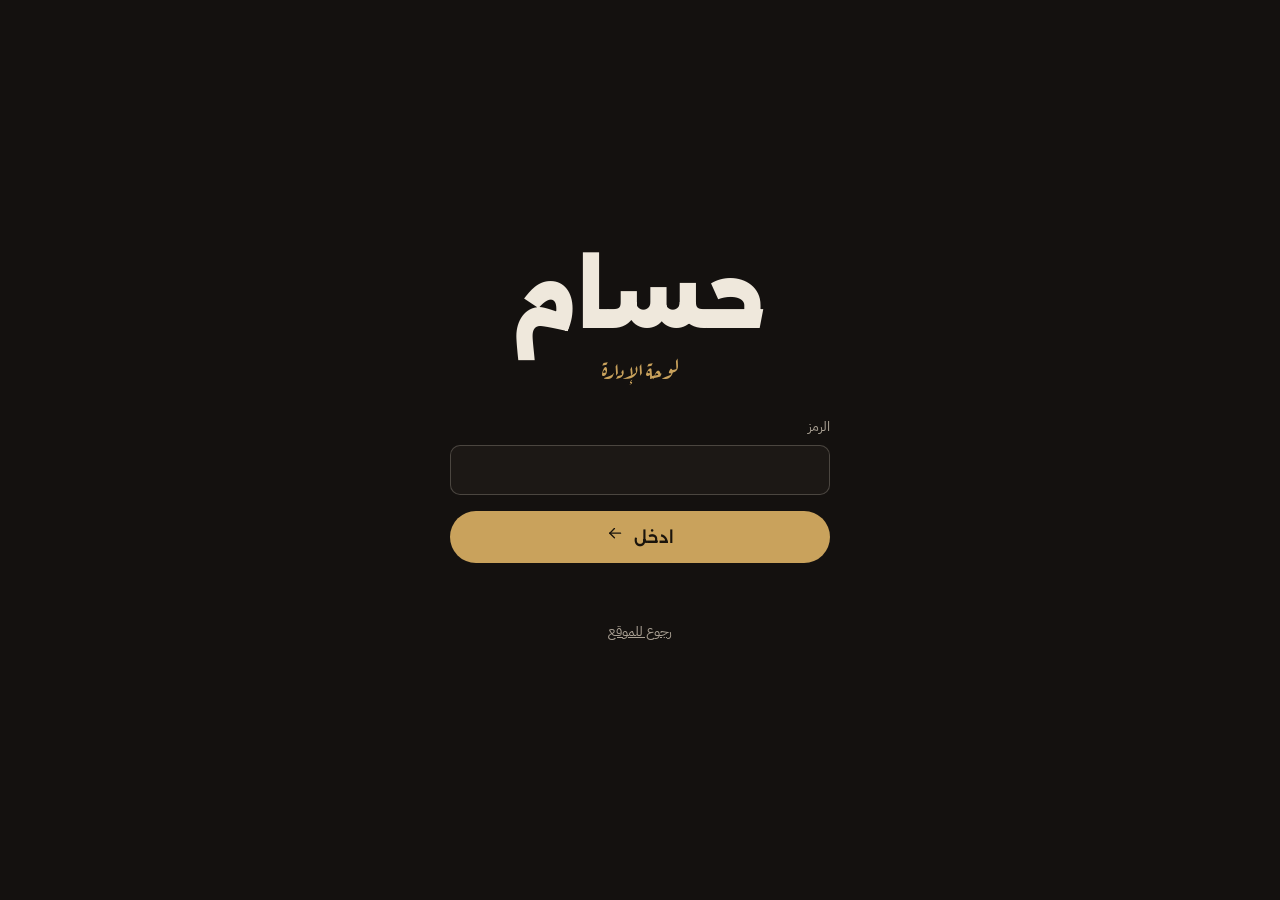
==== admin.html @ b0f2846f "صالون حسام: موقع حجز مع عمود حلاق ثلاثي الأبعاد - افتتاحية Three.js: الكاميرا بتبلش على الخطوط وبترج" ====
<!doctype html>
<html lang="ar" dir="rtl">
<head>
  <meta charset="utf-8">
  <meta name="viewport" content="width=device-width, initial-scale=1, viewport-fit=cover">
  <title>إدارة صالون حسام</title>
  <meta name="robots" content="noindex">
  <meta name="theme-color" content="#14110f">
  <link rel="icon" href="favicon.svg" type="image/svg+xml">
  <link rel="preconnect" href="https://fonts.googleapis.com">
  <link rel="preconnect" href="https://fonts.gstatic.com" crossorigin>
  <link href="https://fonts.googleapis.com/css2?family=Alexandria:wght@400;600;800;900&family=Aref+Ruqaa:wght@700&family=IBM+Plex+Sans+Arabic:wght@400;500;600&display=swap" rel="stylesheet">
  <link rel="stylesheet" href="css/site.css">
  <link rel="stylesheet" href="css/admin.css">
</head>
<body class="admin">

  <!-- تسجيل الدخول -->
  <section class="login" id="login">
    <form class="login-card" id="loginForm">
      <p class="login-mark">حسام</p>
      <p class="login-sub">لوحة الإدارة</p>
      <label class="field"><span>الرمز</span><input id="pin" type="password" inputmode="numeric" autocomplete="current-password" dir="ltr" required></label>
      <button class="btn btn-brass btn-block" type="submit"><span>ادخل</span><i data-icon="arrow-left"></i></button>
      <p class="form-msg" id="loginMsg" role="alert"></p>
      <a class="login-back" href="./">رجوع للموقع</a>
    </form>
  </section>

  <!-- اللوحة -->
  <div class="app" id="app" hidden>
    <header class="a-top">
      <a class="brand" href="./" title="فتح الموقع">حسام<small>ADMIN</small></a>
      <nav class="tabs" role="tablist">
        <button role="tab" data-tab="bookings" aria-selected="true"><i data-icon="calendar-event"></i><span>الحجوزات</span></button>
        <button role="tab" data-tab="services"><i data-icon="cash"></i><span>الأسعار</span></button>
        <button role="tab" data-tab="hours"><i data-icon="clock"></i><span>الدوام</span></button>
        <button role="tab" data-tab="photos"><i data-icon="photo"></i><span>الصور</span></button>
        <button role="tab" data-tab="settings"><i data-icon="settings"></i><span>الإعدادات</span></button>
      </nav>
      <button class="icon-btn" id="logout" title="خروج" aria-label="خروج"><i data-icon="logout"></i></button>
    </header>

    <main class="a-main">
      <p class="demo-note" id="demoNote" hidden>وضع تجريبي: كل شي محفوظ على هاد الجهاز بس. اربط Supabase (شوف README) حتى تشوف حجوزات الزباين من كل الأجهزة.</p>

      <!-- الحجوزات -->
      <section class="panel" data-panel="bookings">
        <div class="stats" id="stats"></div>
        <div class="day-bar">
          <button class="icon-btn" id="prevDay" aria-label="اليوم السابق"><i data-icon="chevron-right"></i></button>
          <div class="day-bar-mid">
            <h2 id="dayTitle"></h2>
            <input type="date" id="dayPick" aria-label="اختار يوم">
          </div>
          <button class="icon-btn" id="nextDay" aria-label="اليوم التالي"><i data-icon="chevron-left"></i></button>
          <button class="btn btn-ghost btn-sm" id="todayBtn">اليوم</button>
          <button class="btn btn-brass btn-sm" id="addBookingBtn"><i data-icon="plus"></i><span>حجز / تسكير وقت</span></button>
        </div>
        <ol class="agenda" id="agenda"></ol>
      </section>

      <!-- الأسعار -->
      <section class="panel" data-panel="services" hidden>
        <div class="panel-head">
          <h2>الخدمات والأسعار</h2>
          <button class="btn btn-brass btn-sm" id="addService"><i data-icon="plus"></i><span>خدمة جديدة</span></button>
        </div>
        <p class="hint">السعر بالشيكل (₪). المدّة بتحدد كم وقت بتحجز الخدمة من الجدول.</p>
        <div class="svc-list" id="svcList"></div>
      </section>

      <!-- الدوام -->
      <section class="panel" data-panel="hours" hidden>
        <div class="panel-head"><h2>ساعات الدوام</h2><button class="btn btn-brass btn-sm" id="saveHours"><i data-icon="check"></i><span>احفظ</span></button></div>
        <div class="hours-edit" id="hoursEdit"></div>
        <div class="grid-3">
          <label class="field"><span>كل كم دقيقة في دور؟</span>
            <select id="slotStep"><option value="15">15 دقيقة</option><option value="20">20 دقيقة</option><option value="30">30 دقيقة</option><option value="45">45 دقيقة</option><option value="60">ساعة</option></select></label>
          <label class="field"><span>الحجز مفتوح لكم يوم لقدّام؟</span><input id="horizon" type="number" min="1" max="60"></label>
          <label class="field"><span>أقل وقت قبل الدور (دقائق)</span><input id="notice" type="number" min="0" max="1440" step="5"></label>
        </div>
        <h3 class="sub-h">أيام عطلة (تواريخ محددة)</h3>
        <div class="daysoff-add">
          <input type="date" id="offDate" aria-label="تاريخ العطلة">
          <button class="btn btn-ghost btn-sm" id="addOff"><i data-icon="ban"></i><span>سكّر هاد اليوم</span></button>
        </div>
        <ul class="daysoff" id="daysOff"></ul>
        <p class="form-msg" id="hoursMsg" role="status"></p>
      </section>

      <!-- الصور -->
      <section class="panel" data-panel="photos" hidden>
        <div class="panel-head">
          <h2>صور من الشغل</h2>
          <label class="btn btn-brass btn-sm" for="photoInput"><i data-icon="upload"></i><span>رفع صور</span></label>
          <input type="file" id="photoInput" accept="image/*" multiple hidden>
        </div>
        <p class="hint">الصور بتنضغط تلقائياً قبل الرفع. بتظهر بقسم «من الشغل» بالموقع (القسم مخفي لحد ما تضيف أول صورة).</p>
        <div class="photo-grid" id="photoGrid"></div>
        <p class="form-msg" id="photoMsg" role="status"></p>
      </section>

      <!-- الإعدادات -->
      <section class="panel" data-panel="settings" hidden>
        <div class="panel-head"><h2>معلومات الصالون</h2><button class="btn btn-brass btn-sm" id="saveSettings"><i data-icon="check"></i><span>احفظ</span></button></div>
        <div class="grid-2" id="settingsForm">
          <label class="field"><span>جملة تحت الاسم</span><input data-k="tagline" maxlength="80"></label>
          <label class="field"><span>رقم التلفون</span><input data-k="phone" dir="ltr" inputmode="tel" placeholder="05X-XXX-XXXX"></label>
          <label class="field"><span>واتساب (إذا غير عن التلفون)</span><input data-k="whatsapp" dir="ltr" inputmode="tel" placeholder="05X-XXX-XXXX"></label>
          <label class="field"><span>انستغرام</span><input data-k="instagram" dir="ltr" placeholder="@username"></label>
          <label class="field"><span>تيك توك</span><input data-k="tiktok" dir="ltr" placeholder="@username"></label>
          <label class="field"><span>العنوان</span><input data-k="address" maxlength="120"></label>
          <label class="field field-wide"><span>رابط Google Maps (اختياري)</span><input data-k="maps_url" dir="ltr" placeholder="https://maps.app.goo.gl/..."></label>
          <label class="field"><span>أكثر عدد حجوزات فعّالة لنفس الرقم</span><input data-k="max_active_per_phone" type="number" min="1" max="10"></label>
        </div>
        <p class="form-msg" id="settingsMsg" role="status"></p>

        <h3 class="sub-h">تغيير رمز الدخول</h3>
        <form class="grid-3" id="pinForm">
          <label class="field"><span>الرمز الجديد</span><input id="newPin" type="password" dir="ltr" minlength="4" autocomplete="new-password" required></label>
          <label class="field"><span>أعد الرمز</span><input id="newPin2" type="password" dir="ltr" minlength="4" autocomplete="new-password" required></label>
          <button class="btn btn-ghost" type="submit"><i data-icon="lock"></i><span>غيّر الرمز</span></button>
        </form>
        <p class="form-msg" id="pinMsg" role="status"></p>
      </section>
    </main>
  </div>

  <!-- حجز يدوي / تسكير وقت -->
  <dialog class="a-dlg" id="bkDlg">
    <form method="dialog" class="a-dlg-in" id="bkForm">
      <h3>إضافة للجدول</h3>
      <div class="seg" role="radiogroup">
        <label><input type="radio" name="kind" value="confirmed" checked><span>حجز زبون</span></label>
        <label><input type="radio" name="kind" value="blocked"><span>تسكير وقت</span></label>
      </div>
      <div class="grid-2">
        <label class="field"><span>اليوم</span><input type="date" id="bkDay" required></label>
        <label class="field" data-only="confirmed"><span>الخدمة</span><select id="bkSvc"></select></label>
        <label class="field"><span>من</span><input type="time" id="bkFrom" step="300" required></label>
        <label class="field"><span>لحد</span><input type="time" id="bkTo" step="300" required></label>
        <label class="field" data-only="confirmed"><span>الاسم</span><input id="bkName" maxlength="60"></label>
        <label class="field" data-only="confirmed"><span>التلفون</span><input id="bkPhone" dir="ltr" inputmode="tel"></label>
        <label class="field field-wide"><span>ملاحظة</span><input id="bkNote" maxlength="200"></label>
      </div>
      <p class="form-msg" id="bkMsg" role="alert"></p>
      <div class="a-dlg-actions">
        <button class="btn btn-ghost btn-sm" value="cancel" formnovalidate>إلغاء</button>
        <button class="btn btn-brass btn-sm" id="bkSave" value="save"><i data-icon="check"></i><span>احفظ</span></button>
      </div>
    </form>
  </dialog>

  <script type="module" src="js/admin.js"></script>
</body>
</html>
---- css/site.css ----
/* ============================================================
   صالون حسام | الواجهة
   لغة بصرية: فحمي دافي + عاجي + نحاسي واحد. خطوط: Alexandria للعناوين،
   Aref Ruqaa للكلمة المميزة (بدل الإيطالي الذهبي)، IBM Plex Sans Arabic للنص.
   ============================================================ */

:root {
  --ink: #14110f;
  --ink-2: #1c1815;
  --ink-3: #26211c;
  --line: rgba(239, 232, 220, 0.12);
  --line-2: rgba(239, 232, 220, 0.22);
  --bone: #efe8dc;
  --muted: #a89f92;
  --brass: #c9a25c;
  --brass-hi: #dcb873;
  --on-brass: #1a140c;
  --red: #b21e20;
  --r: 14px;
  --r-sm: 10px;
  --gut: clamp(16px, 4vw, 56px);
  --maxw: 1240px;
  --f-display: 'Alexandria', 'IBM Plex Sans Arabic', system-ui, sans-serif;
  --f-accent: 'Aref Ruqaa', 'Alexandria', serif;
  --f-body: 'IBM Plex Sans Arabic', system-ui, sans-serif;
  --ease-out: cubic-bezier(.16, 1, .3, 1);
  --ease-io: cubic-bezier(.65, 0, .35, 1);
  color-scheme: dark;
}

*, *::before, *::after { box-sizing: border-box; }
html { -webkit-text-size-adjust: 100%; scroll-padding-top: 84px; }
body {
  margin: 0; background: var(--ink); color: var(--bone);
  font-family: var(--f-body); font-size: 17px; line-height: 1.7;
  -webkit-font-smoothing: antialiased; overflow-x: hidden;
}
img { max-width: 100%; display: block; }
a { color: inherit; }
button, input, select, textarea { font: inherit; color: inherit; }
.sr-only { position: absolute; width: 1px; height: 1px; overflow: hidden; clip: rect(0 0 0 0); white-space: nowrap; }
.ic { width: 1.15em; height: 1.15em; flex: none; }
[hidden] { display: none !important; }
:focus-visible { outline: 2px solid var(--brass); outline-offset: 3px; border-radius: 6px; }

em { font-style: normal; font-family: var(--f-accent); color: var(--brass); font-weight: 700; }

/* ---------- حبيبات خفيفة فوق كل شي، بتكسر نعومة الديجيتال ---------- */
.grain {
  position: fixed; inset: -50%; z-index: 60; pointer-events: none; opacity: .07;
  background-image: url("data:image/svg+xml,%3Csvg xmlns='http://www.w3.org/2000/svg' width='220' height='220'%3E%3Cfilter id='n'%3E%3CfeTurbulence type='fractalNoise' baseFrequency='.85' numOctaves='2' stitchTiles='stitch'/%3E%3CfeColorMatrix values='0 0 0 0 1 0 0 0 0 1 0 0 0 0 1 0 0 0 .9 0'/%3E%3C/filter%3E%3Crect width='100%25' height='100%25' filter='url(%23n)'/%3E%3C/svg%3E");
  animation: grain 1.2s steps(6) infinite;
}
@keyframes grain {
  0% { transform: translate(0, 0); } 20% { transform: translate(-3%, 2%); } 40% { transform: translate(2%, -4%); }
  60% { transform: translate(-4%, -1%); } 80% { transform: translate(3%, 3%); } 100% { transform: translate(0, 0); }
}

/* ---------- الكانفس ---------- */
#pole {
  position: fixed; inset: 0; width: 100vw; height: 100vh; height: 100lvh; z-index: 1; pointer-events: none;
  transition: opacity .6s linear;
}
body::before { /* بقعة ضو خلف العمود */
  content: ''; position: fixed; inset: 0; z-index: 0; pointer-events: none;
  background:
    radial-gradient(60vmax 50vmax at 50% 42%, rgba(201, 162, 92, .13), transparent 60%),
    radial-gradient(120vmax 80vmax at 50% 120%, rgba(0, 0, 0, .55), transparent 60%);
  transition: opacity 1s;
}
body.is-docked::before { opacity: .55; }

/* بديل لو الجهاز ما بيدعم WebGL */
.pole-fallback { display: none; }
body.no-webgl .pole-fallback {
  display: flex; flex-direction: column; align-items: center; position: fixed; z-index: 1; pointer-events: none;
  inset-inline-start: 50%; top: 50%; transform: translate(50%, -50%); transition: transform 1s var(--ease-out), opacity .6s;
}
body.no-webgl.is-docked .pole-fallback { opacity: .5; }
.pf-cap, .pf-base { width: 140px; height: 46px; border-radius: 50% 50% 12px 12px; background: linear-gradient(90deg, #6d6863, #f4f1ec 35%, #8f8a84 60%, #e9e5df 80%, #5c5854); }
.pf-base { border-radius: 12px 12px 30px 30px; }
.pf-tube { width: 104px; height: 300px; overflow: hidden; border-radius: 4px; position: relative; box-shadow: inset 12px 0 20px rgba(0,0,0,.35), inset -12px 0 20px rgba(0,0,0,.35); }
.pf-tube i {
  position: absolute; inset: -120px 0 0; background: repeating-linear-gradient(-35deg, var(--red) 0 24px, #efe9df 24px 48px, #1a3a8c 48px 72px, #efe9df 72px 96px);
  animation: pf 2.4s linear infinite;
}
@keyframes pf { to { transform: translateY(117px); } }

/* ---------- الستارة (انتقال «ادخل») ---------- */
.curtain {
  position: fixed; inset: 0; z-index: 70; pointer-events: none; background: #0c0a09;
  opacity: 0; transition: opacity .55s var(--ease-io);
}
.curtain.on { opacity: 1; pointer-events: auto; }

/* ============================================================
   الافتتاحية
   ============================================================ */
.intro {
  position: fixed; inset: 0; z-index: 20; display: grid; place-items: center; padding: var(--gut);
  pointer-events: none;
}
body:not(.is-intro) .intro { display: none; }
.intro-mark { text-align: center; display: grid; justify-items: center; gap: 6px; transform: translateY(2vh); position: relative; }
.intro-mark::before { /* تعتيم خفيف ورا الكلام حتى يضل مقروء فوق الخطوط */
  content: ''; position: absolute; inset: 10% -12% -6%; z-index: -1; pointer-events: none; opacity: 0; transition: opacity 1.2s;
  background: radial-gradient(closest-side, rgba(14,12,10,.62), transparent);
}
.intro.show-mark .intro-mark::before { opacity: 1; }
.intro-name {
  margin: 0; font-family: var(--f-display); font-weight: 900; font-size: clamp(96px, 20vw, 260px); line-height: .95; letter-spacing: 0;
  color: #f6f1e8;   /* بروز ثلاثي الأبعاد متل الشعار بالفيديو */
  text-shadow:
    0 1px 0 #d9d2c6, 0 2px 0 #cfc7ba, 0 3px 0 #c3bbad, 0 4px 0 #b6ad9f, 0 5px 0 #a79e90,
    0 6px 1px rgba(0,0,0,.2), 0 10px 18px rgba(0,0,0,.45), 0 24px 50px rgba(0,0,0,.45);
}
.intro-name .nm { display: inline-block; padding: 0 .06em .12em; opacity: 0; transform: translateY(.18em) scale(.94); filter: blur(14px);
  clip-path: inset(0 0 100% 0); transition: opacity .9s var(--ease-out), transform 1.3s var(--ease-out), filter 1s var(--ease-out), clip-path 1.2s var(--ease-out); }
.intro-tag { margin: 4px 0 0; font-family: var(--f-body); font-weight: 600; letter-spacing: .5em; font-size: 13px; color: var(--bone); text-shadow: 0 1px 10px rgba(0,0,0,.9), 0 0 2px rgba(0,0,0,.9);
  direction: ltr; opacity: 0; transition: opacity 1s .2s; }
.intro-tag b { color: var(--brass); }
.enter {
  pointer-events: auto; margin-top: 26px; min-width: 150px; padding: 14px 34px; border-radius: 999px; cursor: pointer;
  border: 1px solid rgba(239,232,220,.35); background: rgba(20,17,15,.82); backdrop-filter: blur(8px); -webkit-backdrop-filter: blur(8px);
  font-family: var(--f-display); font-weight: 600; letter-spacing: .02em; font-size: 16px;
  opacity: 0; transform: translateY(14px); transition: opacity .8s var(--ease-out), transform .8s var(--ease-out), background .3s, border-color .3s, color .3s;
}
.enter:hover { background: var(--brass); color: var(--on-brass); border-color: var(--brass); }
.skip {
  pointer-events: auto; position: absolute; bottom: max(20px, env(safe-area-inset-bottom)); inset-inline-start: var(--gut);
  background: none; border: 0; color: var(--muted); font-size: 14px; cursor: pointer; padding: 8px; text-decoration: underline; text-underline-offset: 4px;
}

.intro.show-mark .intro-name .nm { opacity: 1; transform: none; filter: none; clip-path: inset(-20% -10% -30% -10%); }
.intro.show-mark .intro-tag { opacity: 1; }
.intro.show-enter .enter { opacity: 1; transform: none; }

body.is-intro { overflow: hidden; }
body.is-intro main, body.is-intro .foot, body.is-intro .nav { visibility: hidden; }

/* ============================================================
   الهيدر
   ============================================================ */
.nav {
  position: fixed; z-index: 40; top: 12px; inset-inline: var(--gut); max-width: var(--maxw); margin-inline: auto;
  display: flex; align-items: center; gap: 22px; padding: 8px 8px 8px 8px; padding-inline-start: 20px;
  border-radius: 999px; border: 1px solid var(--line); background: rgba(20, 17, 15, .62);
  backdrop-filter: blur(14px) saturate(1.2); -webkit-backdrop-filter: blur(14px) saturate(1.2);
  transform: translateY(-140%); transition: transform .9s var(--ease-out) .35s;
}
body.is-docked .nav { transform: none; }
.brand { font-family: var(--f-display); font-weight: 900; font-size: 22px; text-decoration: none; display: flex; align-items: baseline; gap: 8px; line-height: 1; }
.brand small { font-family: var(--f-body); font-size: 9px; letter-spacing: .35em; color: var(--brass); font-weight: 600; }
.nav-links { display: flex; gap: 22px; margin-inline-start: auto; }
.nav-links a { text-decoration: none; color: var(--muted); font-size: 15px; transition: color .25s; }
.nav-links a:hover { color: var(--bone); }

/* ============================================================
   أزرار
   ============================================================ */
.btn {
  --h: 52px;
  display: inline-flex; align-items: center; justify-content: center; gap: 10px; height: var(--h); padding: 0 26px;
  border-radius: 999px; border: 1px solid transparent; text-decoration: none; cursor: pointer; white-space: nowrap;
  font-family: var(--f-display); font-weight: 600; font-size: 16px; position: relative; overflow: hidden; isolation: isolate;
  transition: transform .35s var(--ease-out), background .3s, color .3s, border-color .3s;
}
.btn-sm { --h: 42px; padding: 0 20px; font-size: 14px; }
.btn-block { width: 100%; }
.btn-brass { background: var(--brass); color: var(--on-brass); }
.btn-brass::after { /* لمعة بتمرّ على الزر */
  content: ''; position: absolute; inset: 0; z-index: -1;
  background: linear-gradient(100deg, transparent 30%, rgba(255,255,255,.45) 50%, transparent 70%);
  transform: translateX(120%); transition: transform .8s var(--ease-out);
}
.btn-brass:hover::after { transform: translateX(-120%); }
.btn-brass:hover { background: var(--brass-hi); }
.btn-ghost { border-color: var(--line-2); background: transparent; color: var(--bone); }
.btn-ghost:hover { border-color: var(--bone); }
.btn:active { transform: scale(.97); }
.btn[disabled] { opacity: .4; cursor: not-allowed; }
.btn .ic { transition: transform .35s var(--ease-out); }
.btn:hover .ic { transform: translateX(-4px); }
.icon-btn { display: inline-grid; place-items: center; width: 38px; height: 38px; border-radius: 50%; border: 1px solid var(--line-2); background: none; cursor: pointer; }

/* ============================================================
   عام
   ============================================================ */
main { position: relative; z-index: 5; }
section { position: relative; }
.sec-title {
  font-family: var(--f-display); font-weight: 800; font-size: clamp(38px, 6vw, 76px); line-height: 1.05; margin: 0; letter-spacing: -.01em;
}
.sec-title em { font-size: 1.08em; }
.sec-sub { color: var(--muted); max-width: 36ch; margin: 18px 0 0; }

/* كشف الكلمات */
.reveal-words .w { display: inline-block; overflow: hidden; vertical-align: top; padding-bottom: .12em; margin-bottom: -.12em; }
.reveal-words .w > span { display: inline-block; transform: translateY(105%); transition: transform 1.1s var(--ease-out); transition-delay: calc(var(--i) * 70ms); }
.reveal-words.in .w > span { transform: none; }
.fade-up { opacity: 0; transform: translateY(28px); transition: opacity 1s var(--ease-out), transform 1s var(--ease-out); transition-delay: var(--d, 0ms); }
.fade-up.in { opacity: 1; transform: none; }

/* ============================================================
   الهيرو
   ============================================================ */
.hero {
  min-height: 100vh; min-height: 100svh; display: grid; align-items: center;
  padding: 120px var(--gut) 60px; max-width: var(--maxw); margin-inline: auto;
}
.hero-copy { max-width: 620px; }
.status {
  display: inline-flex; align-items: center; gap: 10px; margin: 0 0 22px; padding: 6px 14px 6px 16px; border-radius: 999px;
  border: 1px solid var(--line-2); font-size: 14px; color: var(--muted);
}
.status::before { content: ''; width: 8px; height: 8px; border-radius: 50%; background: #6fbf73; box-shadow: 0 0 0 4px rgba(111,191,115,.18); }
.status.closed::before { background: var(--red); box-shadow: 0 0 0 4px rgba(178,30,32,.2); }
.hero-title { font-family: var(--f-display); font-weight: 900; font-size: clamp(50px, 7vw, 100px); line-height: 1; margin: 0; letter-spacing: -.015em; }
.hero-title em { font-size: 1.1em; line-height: .8; }
.hero-sub { font-size: clamp(17px, 1.6vw, 20px); color: #cfc6b8; max-width: 34ch; margin: 26px 0 34px; }
.hero-cta { display: flex; flex-wrap: wrap; gap: 12px; }

/* ============================================================
   الأسعار
   ============================================================ */
.menu {
  max-width: var(--maxw); margin: 0 auto; padding: 16vh var(--gut) 14vh;
  display: grid; grid-template-columns: minmax(260px, 5fr) 7fr; gap: 6vw; align-items: start;
}
.menu-head { position: sticky; top: 120px; }
.price-list { list-style: none; margin: 0; padding: 0; counter-reset: p; }
.price-list li { border-top: 1px solid var(--line); }
.price-list li:last-child { border-bottom: 1px solid var(--line); }
.price-row {
  display: grid; grid-template-columns: 1fr auto; gap: 4px 20px; align-items: baseline; width: 100%; text-align: start;
  padding: 26px 4px; background: none; border: 0; cursor: pointer; position: relative;
}
.price-row::before { /* خط نحاسي بيمشي تحت الصف */
  content: ''; position: absolute; inset-inline: 0; bottom: -1px; height: 1px; background: var(--brass);
  transform: scaleX(0); transform-origin: right; transition: transform .7s var(--ease-out);
}
.price-row:hover::before, .price-row:focus-visible::before { transform: scaleX(1); }
.price-name { font-family: var(--f-display); font-weight: 600; font-size: clamp(21px, 2.3vw, 28px); line-height: 1.25; transition: transform .5s var(--ease-out); }
.price-row:hover .price-name { transform: translateX(-8px); }
.price-val { font-family: var(--f-display); font-weight: 800; font-size: clamp(24px, 2.6vw, 32px); direction: ltr; font-variant-numeric: tabular-nums; }
.price-val small { font-size: .55em; color: var(--brass); margin-inline-end: 4px; font-weight: 600; }
.price-desc { grid-column: 1; color: var(--muted); font-size: 15px; }
.price-meta { grid-column: 2; grid-row: 2; justify-self: end; font-size: 13px; color: var(--muted); display: inline-flex; gap: 6px; align-items: center; }
.price-go {
  position: absolute; inset-inline-end: -46px; top: 50%; translate: 0 -50%; opacity: 0; color: var(--brass);
  transition: opacity .3s, inset-inline-end .5s var(--ease-out);
}
.price-row:hover .price-go { opacity: 1; inset-inline-end: -34px; }
.price-skel { height: 104px; background: linear-gradient(90deg, transparent, rgba(239,232,220,.05), transparent) 0 0 / 200% 100%; animation: sk 1.4s infinite; }
@keyframes sk { to { background-position: -200% 0; } }

/* ============================================================
   الطريقة (أفقي مثبّت)
   ============================================================ */
.ritual { height: 380vh; }
.ritual-pin { position: sticky; top: 0; height: 100vh; height: 100svh; overflow: hidden; display: grid; grid-template-rows: auto 1fr; grid-template-columns: minmax(0, 1fr); padding: 110px 0 6vh; background: var(--ink-2); }
.ritual-head { display: flex; align-items: end; justify-content: space-between; gap: 24px; padding: 0 var(--gut); max-width: var(--maxw); width: 100%; margin-inline: auto; }
.ritual-rail { flex: 0 1 280px; height: 2px; background: var(--line); border-radius: 2px; overflow: hidden; margin-bottom: 18px; }
.ritual-rail i { display: block; height: 100%; width: 100%; background: var(--brass); transform: scaleX(0); transform-origin: right; }
.ritual-track { display: flex; gap: 2vw; align-items: center; padding-inline: var(--gut); will-change: transform; }
.step {
  flex: none; width: min(78vw, 560px); height: min(56vh, 460px); position: relative; overflow: hidden;
  border: 1px solid var(--line); border-radius: var(--r); padding: clamp(24px, 3vw, 40px);
  display: flex; flex-direction: column; justify-content: flex-end; background: var(--ink);
}
.step:nth-child(even) { transform: translateY(5vh); }
.step-bg {
  position: absolute; top: -.18em; inset-inline-start: -.05em; font-family: var(--f-display); font-weight: 900;
  font-size: clamp(130px, 17vw, 240px); line-height: 1; color: #2a241b;
  pointer-events: none; white-space: nowrap;
}
.step h3 { font-family: var(--f-display); font-weight: 800; font-size: clamp(26px, 3vw, 38px); margin: 0 0 12px; line-height: 1.15; }
.step p { margin: 0; color: #cfc6b8; max-width: 40ch; }

/* ============================================================
   المعرض
   ============================================================ */
.gallery { padding: 16vh 0 8vh; }
.gallery .sec-title { padding: 0 var(--gut); max-width: var(--maxw); margin: 0 auto 40px; }
.gallery-row {
  display: flex; gap: 14px; overflow-x: auto; padding: 0 var(--gut) 20px; scroll-snap-type: x mandatory; scrollbar-width: none;
  cursor: grab;
}
.gallery-row::-webkit-scrollbar { display: none; }
.gallery-row figure {
  flex: none; width: clamp(220px, 28vw, 380px); aspect-ratio: 3/4; margin: 0; border-radius: var(--r); overflow: hidden; position: relative;
  scroll-snap-align: start; clip-path: inset(100% 0 0 0 round var(--r)); transition: clip-path 1.2s var(--ease-out);
}
.gallery-row figure:nth-child(3n+2) { aspect-ratio: 4/5; margin-top: 8vh; }
.gallery-row figure.in { clip-path: inset(0 0 0 0 round var(--r)); }
.gallery-row img { width: 100%; height: 100%; object-fit: cover; transform: scale(1.15); transition: transform 1.6s var(--ease-out); }
.gallery-row figure.in img { transform: scale(1); }
.gallery-row figcaption { position: absolute; inset: auto 0 0; padding: 40px 16px 14px; font-size: 14px; background: linear-gradient(transparent, rgba(12,10,9,.8)); }

/* ============================================================
   الحجز
   ============================================================ */
.book { padding: 14vh var(--gut) 16vh; max-width: var(--maxw); margin: 0 auto; }
.echo { display: grid; justify-items: start; margin-bottom: 60px; font-family: var(--f-display); font-weight: 900; font-size: clamp(46px, 9vw, 128px); line-height: .82; user-select: none; }
.echo span { display: block; position: relative; transform: translateY(calc(var(--k, 0) * var(--spread, 0) * 1px)); }
.echo span:nth-child(1) { color: var(--bone); position: relative; z-index: 4; }
.echo span:nth-child(2) { --k: 1; color: #5b544b; z-index: 3; }
.echo span:nth-child(3) { --k: 2; color: #37312a; z-index: 2; }
.echo span:nth-child(4) { --k: 3; color: #241f1b; z-index: 1; }

.book-grid { display: grid; grid-template-columns: 1fr minmax(300px, 380px); gap: clamp(24px, 4vw, 64px); align-items: start; }
.book-flow { display: grid; gap: 14px; min-width: 0; }
.bstep { border: 1px solid var(--line); border-radius: var(--r); padding: 22px clamp(16px, 2.4vw, 28px) 26px; margin: 0; min-width: 0; transition: opacity .4s, border-color .4s; }
.bstep[disabled] { opacity: .38; }
.bstep:not([disabled]):focus-within { border-color: var(--line-2); }
.bstep legend { font-family: var(--f-display); font-weight: 600; font-size: 19px; padding: 0 10px; margin-inline-start: -10px; display: flex; align-items: center; gap: 12px; }
.bstep legend b { display: inline-grid; place-items: center; width: 30px; height: 30px; border-radius: 50%; background: var(--ink-3); color: var(--brass); font-size: 15px; }
.bstep legend small { font-family: var(--f-body); font-weight: 400; font-size: 13px; color: var(--muted); }

.svc-grid { display: grid; grid-template-columns: repeat(auto-fill, minmax(190px, 1fr)); gap: 10px; margin-top: 8px; }
.chip {
  text-align: start; border: 1px solid var(--line); background: var(--ink-2); border-radius: var(--r-sm); padding: 14px 16px; cursor: pointer;
  display: grid; gap: 2px; transition: border-color .25s, background .25s, transform .3s var(--ease-out);
}
.chip:hover { border-color: var(--line-2); }
.chip[aria-checked="true"] { border-color: var(--brass); background: rgba(201,162,92,.1); }
.chip b { font-weight: 600; font-size: 16px; }
.chip span { font-size: 13px; color: var(--muted); }

.day-strip-wrap { display: grid; grid-template-columns: auto 1fr auto; align-items: center; gap: 8px; margin-top: 8px; }
.day-nav { width: 38px; height: 38px; border-radius: 50%; border: 1px solid var(--line); background: none; cursor: pointer; display: grid; place-items: center; }
.day-nav:disabled { opacity: .25; cursor: default; }
.day-strip { display: flex; gap: 8px; overflow-x: auto; scroll-snap-type: x mandatory; scrollbar-width: none; padding: 4px 2px; scroll-behavior: smooth; }
.day-strip::-webkit-scrollbar { display: none; }
.day {
  flex: none; width: 76px; padding: 10px 0 12px; border-radius: var(--r-sm); border: 1px solid var(--line); background: var(--ink-2);
  display: grid; justify-items: center; gap: 0; cursor: pointer; scroll-snap-align: start; transition: border-color .25s, background .25s, color .25s;
}
.day small { font-size: 12px; color: var(--muted); }
.day b { font-family: var(--f-display); font-size: 26px; font-weight: 800; line-height: 1.25; }
.day span { font-size: 11px; color: var(--muted); }
.day:hover { border-color: var(--line-2); }
.day[aria-checked="true"] { background: var(--bone); color: var(--ink); border-color: var(--bone); }
.day[aria-checked="true"] small, .day[aria-checked="true"] span { color: #5b544b; }
.day:disabled { opacity: .3; cursor: not-allowed; text-decoration: line-through; }

.slots { display: grid; grid-template-columns: repeat(auto-fill, minmax(92px, 1fr)); gap: 8px; margin-top: 8px; min-height: 52px; }
.slot {
  height: 46px; border-radius: var(--r-sm); border: 1px solid var(--line-2); background: none; cursor: pointer; font-variant-numeric: tabular-nums;
  font-weight: 500; transition: background .2s, color .2s, border-color .2s, transform .3s var(--ease-out);
  opacity: 0; animation: slotIn .5s var(--ease-out) forwards; animation-delay: calc(var(--i) * 18ms);
}
@keyframes slotIn { from { opacity: 0; transform: translateY(8px); } to { opacity: 1; transform: none; } }
.slot:hover:not(:disabled) { border-color: var(--brass); color: var(--brass-hi); }
.slot[aria-checked="true"] { background: var(--brass); border-color: var(--brass); color: var(--on-brass); }
.slot:disabled { cursor: not-allowed; border-style: dashed; border-color: var(--line); color: rgba(239,232,220,.3); text-decoration: line-through; }
.slots-empty { grid-column: 1 / -1; color: var(--muted); margin: 6px 0 0; }
.legend-row { display: flex; gap: 18px; margin: 14px 0 0; font-size: 13px; color: var(--muted); }
.lg::before { content: ''; display: inline-block; width: 14px; height: 10px; border-radius: 3px; border: 1px solid var(--line-2); margin-inline-end: 6px; vertical-align: -1px; }
.lg-taken::before { border-style: dashed; border-color: var(--line); background: repeating-linear-gradient(-45deg, transparent 0 2px, rgba(239,232,220,.18) 2px 3px); }

.fields { display: grid; grid-template-columns: 1fr 1fr; gap: 12px; margin-top: 8px; }
.field { display: grid; gap: 6px; }
.field-wide { grid-column: 1 / -1; }
.field span { font-size: 14px; color: var(--muted); }
.field input, .field select, .field textarea {
  height: 50px; border-radius: var(--r-sm); border: 1px solid var(--line-2); background: var(--ink-2); padding: 0 14px; font-size: 16px; width: 100%;
  transition: border-color .2s;
}
.field input:focus { outline: none; border-color: var(--brass); }
.field input::placeholder { color: rgba(168,159,146,.6); }
.field input[dir="ltr"] { text-align: right; }
.form-msg { margin: 4px 0 0; min-height: 1.4em; color: #f09a8f; font-size: 15px; }
.form-msg.ok { color: #9fd3a2; }

/* التذكرة */
.ticket {
  position: sticky; top: 96px; background: var(--bone); color: var(--ink); border-radius: var(--r); padding: 22px 22px 22px; overflow: hidden;
  --hole: 13px;
  -webkit-mask: radial-gradient(circle var(--hole) at 0 var(--perf, 70%), transparent 98%, #000) , radial-gradient(circle var(--hole) at 100% var(--perf, 70%), transparent 98%, #000);
  -webkit-mask-composite: source-in; mask-composite: intersect;
  box-shadow: 0 30px 60px -20px rgba(0,0,0,.6);
}
.ticket-top { display: flex; justify-content: space-between; align-items: baseline; padding-bottom: 14px; border-bottom: 1px solid rgba(20,17,15,.14); }
.ticket-brand { font-family: var(--f-display); font-weight: 900; font-size: 26px; }
.ticket-no { font-family: var(--f-accent); color: #8a6a2f; font-size: 20px; }
.ticket-rows { margin: 8px 0 0; }
.ticket-rows div { display: flex; justify-content: space-between; gap: 12px; padding: 10px 0; border-bottom: 1px dashed rgba(20,17,15,.16); }
.ticket-rows dt { color: #6b6358; font-size: 14px; }
.ticket-rows dd { margin: 0; font-weight: 600; text-align: end; }
.ticket-rows dd.pop { animation: pop .5s var(--ease-out); }
@keyframes pop { 0% { transform: translateY(6px); opacity: 0; } 100% { transform: none; opacity: 1; } }
.ticket-perf { height: 1px; margin: 18px -22px; border-top: 2px dashed rgba(20,17,15,.2); }
.ticket-total { display: flex; justify-content: space-between; align-items: baseline; margin-bottom: 18px; }
.ticket-total span { color: #6b6358; }
.ticket-total strong { font-family: var(--f-display); font-weight: 900; font-size: 36px; direction: ltr; }
.ticket .btn-brass { background: var(--ink); color: var(--bone); }
.ticket .btn-brass:hover { background: #2a241e; }
.stamp {
  position: absolute; top: 34%; left: 50%; translate: -50% -50%; rotate: -14deg; scale: 2.4; opacity: 0; pointer-events: none;
  font-family: var(--f-display); font-weight: 900; font-size: 44px; color: var(--red); padding: 4px 22px; border: 4px solid var(--red); border-radius: 12px;
  mix-blend-mode: multiply;
}
.stamp.on { animation: stamp .55s cubic-bezier(.2, 1.6, .4, 1) forwards; }
@keyframes stamp { to { scale: 1; opacity: .9; } }

/* بعد الحجز */
.done { border: 0; padding: 0; background: transparent; color: var(--bone); max-width: min(520px, calc(100vw - 32px)); width: 100%; }
.done::backdrop { background: rgba(10, 8, 7, .78); backdrop-filter: blur(6px); }
.done[open] .done-inner { animation: dlg .7s var(--ease-out); }
@keyframes dlg { from { transform: translateY(30px) scale(.97); opacity: 0; } }
.done-inner { background: var(--ink-2); border: 1px solid var(--line-2); border-radius: 20px; padding: 32px clamp(20px, 4vw, 36px); text-align: center; display: grid; gap: 8px; }
.done-kicker { margin: 0; color: var(--brass); font-family: var(--f-accent); font-size: 24px; }
.done-title { margin: 0; font-family: var(--f-display); font-weight: 800; font-size: 30px; line-height: 1.2; }
.done-when { margin: 0; color: #cfc6b8; }
.done-code { display: flex; align-items: center; justify-content: center; gap: 12px; margin: 14px 0 0; padding: 12px; border: 1px dashed var(--line-2); border-radius: var(--r-sm); }
.done-code span { color: var(--muted); font-size: 14px; }
.done-code strong { font-family: var(--f-display); font-size: 28px; letter-spacing: .18em; direction: ltr; }
.done-note { font-size: 14px; color: var(--muted); margin: 0; }
.done-actions { display: flex; flex-wrap: wrap; gap: 10px; justify-content: center; margin-top: 12px; }
.done-close { background: none; border: 0; color: var(--muted); margin-top: 10px; cursor: pointer; text-decoration: underline; text-underline-offset: 4px; }

/* ============================================================
   الدوام
   ============================================================ */
.visit {
  max-width: var(--maxw); margin: 0 auto; padding: 12vh var(--gut) 14vh; border-top: 1px solid var(--line);
  display: grid; grid-template-columns: 1.1fr .9fr; gap: 6vw;
}
.hours { width: 100%; border-collapse: collapse; margin-top: 30px; font-size: 17px; }
.hours td { padding: 13px 0; border-bottom: 1px solid var(--line); }
.hours td:last-child { text-align: end; font-variant-numeric: tabular-nums; }
.hours tr.today td { color: var(--brass-hi); font-weight: 600; }
.hours tr.off td:last-child { color: var(--muted); }
.visit-info { display: grid; align-content: start; gap: 28px; padding-top: 12px; }
.visit-addr { font-family: var(--f-display); font-weight: 600; font-size: clamp(22px, 2.4vw, 30px); line-height: 1.35; margin: 0; }
.visit-addr a { text-decoration-color: var(--brass); text-underline-offset: 6px; }
.socials { display: flex; flex-wrap: wrap; gap: 10px; }
.soc {
  width: 58px; height: 58px; border-radius: 50%; border: 1px solid var(--line-2); display: grid; place-items: center; text-decoration: none;
  transition: background .3s, color .3s, border-color .3s, transform .4s var(--ease-out);
}
.soc .ic { width: 24px; height: 24px; }
.soc:hover { background: var(--bone); color: var(--ink); border-color: var(--bone); transform: translateY(-3px); }
.cancel { border: 1px solid var(--line); border-radius: var(--r); padding: 4px 20px; }
.cancel summary { cursor: pointer; padding: 14px 0; color: var(--muted); list-style: none; display: flex; justify-content: space-between; }
.cancel summary::after { content: '+'; font-size: 20px; line-height: 1; }
.cancel[open] summary::after { content: '−'; }
.cancel-form { display: grid; gap: 12px; padding-bottom: 18px; }

/* ============================================================
   الفوتر
   ============================================================ */
.foot { position: relative; z-index: 5; padding: 0 var(--gut) 28px; overflow: hidden; }
.foot-mark {
  margin: 0; font-family: var(--f-display); font-weight: 900; text-align: center; line-height: .8; letter-spacing: -.02em;
  font-size: clamp(120px, 34vw, 480px); color: #221d19;
}
.foot-row { display: flex; flex-wrap: wrap; justify-content: space-between; gap: 12px; color: var(--muted); font-size: 14px; max-width: var(--maxw); margin: 10px auto 0; padding-top: 18px; border-top: 1px solid var(--line); }
.foot-admin { display: inline-flex; gap: 6px; align-items: center; text-decoration: none; }
.foot-admin:hover { color: var(--bone); }

.demo-bar {
  position: fixed; z-index: 50; bottom: 12px; inset-inline: 12px; margin: 0 auto; max-width: 560px; text-align: center;
  padding: 10px 44px 10px 16px; border-radius: 12px; font-size: 13px; background: #2b2217; border: 1px solid rgba(201,162,92,.35); color: #e9d6b0;
}
.demo-bar button { position: absolute; inset-inline-end: 6px; top: 50%; translate: 0 -50%; width: 32px; height: 32px; border: 0; background: none; cursor: pointer; display: grid; place-items: center; }

/* ============================================================
   الموبايل والتابلت
   ============================================================ */
@media (max-width: 960px) {
  .menu { grid-template-columns: 1fr; gap: 36px; }
  .menu-head { position: static; }
  .book-grid { grid-template-columns: 1fr; }
  .ticket { position: relative; top: 0; }
  .visit { grid-template-columns: 1fr; gap: 48px; }
  .price-go { display: none; }
}
@media (max-width: 720px) {
  body { font-size: 16px; }
  .nav { gap: 12px; padding-inline-start: 16px; top: max(10px, env(safe-area-inset-top)); }
  .nav-links { display: none; }
  .nav .btn { margin-inline-start: auto; }
  .hero { align-items: end; padding-bottom: 12vh; }
  .hero-copy { position: relative; }
  .hero-copy::before { /* تعتيم ورا النص فوق العمود */
    content: ''; position: absolute; inset: -40px -24px -30px; z-index: -1;
    background: radial-gradient(ellipse at 50% 60%, rgba(20,17,15,.88), rgba(20,17,15,.55) 60%, transparent 80%);
  }
  .hero-cta .btn { flex: 1 1 auto; }
  .fields { grid-template-columns: 1fr; }
  .ritual { height: 420vh; }
  .step { width: 84vw; height: 58svh; }
  .step:nth-child(even) { transform: none; }
  .svc-grid { grid-template-columns: 1fr 1fr; }
  .chip { padding: 12px; }
  .slots { grid-template-columns: repeat(auto-fill, minmax(78px, 1fr)); }
  .day-nav { display: none; }
  .day-strip-wrap { grid-template-columns: 1fr; margin-inline: calc(-1 * clamp(16px, 2.4vw, 28px)); }
  .day-strip { padding-inline: clamp(16px, 2.4vw, 28px); }
  .intro-tag { letter-spacing: .35em; }
}
@media (max-width: 380px) {
  .svc-grid { grid-template-columns: 1fr; }
}

@media (prefers-reduced-motion: reduce) {
  *, *::before, *::after { animation-duration: .01ms !important; animation-iteration-count: 1 !important; transition-duration: .01ms !important; transition-delay: 0ms !important; }
  .grain { animation: none; }
  .ritual { height: auto; }
  .ritual-pin { position: relative; height: auto; }
  .ritual-track { flex-direction: column; transform: none !important; }
  .step { width: 100%; height: auto; min-height: 260px; }
}
---- css/admin.css ----
/* لوحة الإدارة: نفس الألوان والخطوط، بس أهدى وأكثف لأنها أداة شغل */
body.admin::before { display: none; }
body.admin { background: var(--ink); }

.login { min-height: 100vh; min-height: 100svh; display: grid; place-items: center; padding: var(--gut); }
.login-card { width: min(380px, 100%); display: grid; gap: 16px; text-align: center; }
.login-mark { margin: 0; font-family: var(--f-display); font-weight: 900; font-size: 84px; line-height: 1; }
.login-sub { margin: -6px 0 12px; font-family: var(--f-accent); color: var(--brass); font-size: 22px; }
.login-card .field { text-align: start; }
.login-card input { text-align: center !important; font-size: 24px; letter-spacing: .4em; }
.login-back { color: var(--muted); font-size: 14px; }

.a-top {
  position: sticky; top: 0; z-index: 30; display: flex; align-items: center; gap: 16px; padding: 12px var(--gut);
  background: rgba(20,17,15,.9); backdrop-filter: blur(12px); -webkit-backdrop-filter: blur(12px); border-bottom: 1px solid var(--line);
}
.tabs { display: flex; gap: 4px; margin-inline-start: auto; overflow-x: auto; scrollbar-width: none; }
.tabs::-webkit-scrollbar { display: none; }
.tabs button {
  display: inline-flex; align-items: center; gap: 8px; height: 40px; padding: 0 14px; border-radius: 999px; border: 1px solid transparent;
  background: none; color: var(--muted); cursor: pointer; white-space: nowrap; font-size: 15px;
}
.tabs button[aria-selected="true"] { background: var(--ink-3); color: var(--bone); border-color: var(--line); }
.a-main { max-width: 1100px; margin: 0 auto; padding: 28px var(--gut) 80px; }
.demo-note { margin: 0 0 20px; padding: 12px 16px; border-radius: var(--r-sm); background: #2b2217; border: 1px solid rgba(201,162,92,.35); color: #e9d6b0; font-size: 14px; }
.panel h2 { font-family: var(--f-display); font-weight: 800; font-size: 28px; margin: 0; }
.panel-head { display: flex; align-items: center; gap: 12px; justify-content: space-between; margin-bottom: 8px; }
.hint { color: var(--muted); font-size: 14px; margin: 0 0 20px; }
.sub-h { font-family: var(--f-display); font-weight: 600; font-size: 19px; margin: 36px 0 12px; }
.grid-2 { display: grid; grid-template-columns: 1fr 1fr; gap: 14px; }
.grid-3 { display: grid; grid-template-columns: repeat(3, 1fr); gap: 14px; align-items: end; margin-top: 20px; }
.field select { appearance: none; background-image: linear-gradient(45deg, transparent 50%, var(--muted) 50%), linear-gradient(-45deg, transparent 50%, var(--muted) 50%);
  background-position: 18px 22px, 12px 22px; background-size: 6px 6px; background-repeat: no-repeat; }
.field input[type="date"], .field input[type="time"] { color-scheme: dark; }

/* إحصائيات */
.stats { display: grid; grid-template-columns: 2fr 1fr 1fr; gap: 12px; margin-bottom: 26px; }
.stat { border: 1px solid var(--line); border-radius: var(--r); padding: 16px 18px; background: var(--ink-2); }
.stat:first-child { background: var(--bone); color: var(--ink); border-color: var(--bone); }
.stat:first-child small { color: #6b6358; }
.stat small { display: block; color: var(--muted); font-size: 13px; }
.stat b { font-family: var(--f-display); font-weight: 800; font-size: 30px; line-height: 1.3; }
.stat span { display: block; font-size: 13px; color: var(--muted); }
.stat:first-child span { color: #6b6358; }

/* شريط اليوم */
.day-bar { display: flex; align-items: center; gap: 10px; flex-wrap: wrap; margin-bottom: 16px; }
.day-bar-mid { display: flex; align-items: center; gap: 12px; flex: 1 1 auto; justify-content: center; }
.day-bar h2 { font-size: 22px; }
.day-bar input[type="date"] { height: 38px; border-radius: var(--r-sm); border: 1px solid var(--line-2); background: var(--ink-2); padding: 0 8px; color-scheme: dark; }

/* الأجندة */
.agenda { list-style: none; margin: 0; padding: 0; display: grid; gap: 8px; }
.ag {
  display: grid; grid-template-columns: 92px 1fr auto; gap: 16px; align-items: center; padding: 14px 16px;
  border: 1px solid var(--line); border-radius: var(--r); background: var(--ink-2); border-inline-start: 3px solid var(--brass);
}
.ag.done { border-inline-start-color: #6fbf73; }
.ag.no_show, .ag.cancelled { opacity: .5; border-inline-start-color: var(--red); }
.ag.cancelled .ag-who b { text-decoration: line-through; }
.ag.blocked { border-inline-start-color: var(--muted); background: repeating-linear-gradient(-45deg, var(--ink-2) 0 10px, var(--ink) 10px 20px); }
.ag.gap { border-style: dashed; border-inline-start: 1px dashed var(--line); background: none; padding: 8px 16px; color: var(--muted); font-size: 14px; grid-template-columns: 92px 1fr; }
.ag-time { font-variant-numeric: tabular-nums; font-weight: 600; line-height: 1.3; }
.ag-time small { display: block; color: var(--muted); font-weight: 400; font-size: 13px; }
.ag-who b { font-weight: 600; }
.ag-who div { color: var(--muted); font-size: 14px; }
.ag-who .tag { display: inline-block; font-size: 12px; padding: 1px 8px; border-radius: 999px; border: 1px solid var(--line-2); margin-inline-start: 6px; color: var(--muted); }
.ag-actions { display: flex; gap: 6px; flex-wrap: wrap; justify-content: end; }
.ag-actions .icon-btn { width: 36px; height: 36px; text-decoration: none; }
.ag-actions .icon-btn:hover { border-color: var(--bone); }
.ag-actions .ok:hover { background: #6fbf73; border-color: #6fbf73; color: var(--ink); }
.ag-actions .bad:hover { background: var(--red); border-color: var(--red); }
.empty { color: var(--muted); padding: 40px 0; text-align: center; border: 1px dashed var(--line); border-radius: var(--r); }

/* الخدمات */
.svc-list { display: grid; gap: 10px; }
.svc-row {
  display: grid; grid-template-columns: 1.3fr 1.8fr 110px 110px auto; gap: 10px; align-items: end; padding: 14px;
  border: 1px solid var(--line); border-radius: var(--r); background: var(--ink-2);
}
.svc-row.off { opacity: .55; }
.svc-row .field input { height: 44px; }
.price-in { position: relative; }
.price-in::after { content: '₪'; position: absolute; left: 12px; bottom: 11px; color: var(--brass); pointer-events: none; }
.svc-row-actions { display: flex; gap: 6px; align-items: center; height: 44px; }
.switch { display: inline-flex; align-items: center; gap: 6px; font-size: 13px; color: var(--muted); cursor: pointer; }
.switch input { accent-color: var(--brass); width: 18px; height: 18px; }

/* الدوام */
.hours-edit { display: grid; gap: 8px; margin-top: 14px; }
.h-row { display: grid; grid-template-columns: 110px 1fr 1fr auto; gap: 10px; align-items: center; padding: 10px 14px; border: 1px solid var(--line); border-radius: var(--r-sm); background: var(--ink-2); }
.h-row.closed input[type="time"] { opacity: .3; }
.h-row input[type="time"] { height: 42px; border-radius: var(--r-sm); border: 1px solid var(--line-2); background: var(--ink); padding: 0 10px; color-scheme: dark; width: 100%; }
.daysoff-add { display: flex; gap: 10px; flex-wrap: wrap; }
.daysoff-add input { height: 42px; border-radius: var(--r-sm); border: 1px solid var(--line-2); background: var(--ink-2); padding: 0 10px; color-scheme: dark; }
.daysoff { list-style: none; padding: 0; margin: 14px 0 0; display: flex; flex-wrap: wrap; gap: 8px; }
.daysoff li { display: inline-flex; align-items: center; gap: 6px; padding: 4px 6px 4px 14px; border-radius: 999px; border: 1px solid var(--line-2); font-size: 14px; }
.daysoff button { width: 26px; height: 26px; border: 0; border-radius: 50%; background: var(--ink-3); cursor: pointer; display: grid; place-items: center; }

/* الصور */
.photo-grid { display: grid; grid-template-columns: repeat(auto-fill, minmax(160px, 1fr)); gap: 12px; }
.photo-grid figure { margin: 0; position: relative; aspect-ratio: 3/4; border-radius: var(--r-sm); overflow: hidden; background: var(--ink-2); }
.photo-grid img { width: 100%; height: 100%; object-fit: cover; }
.photo-grid figcaption { position: absolute; inset: auto 0 0; padding: 20px 10px 8px; font-size: 13px; background: linear-gradient(transparent, rgba(12,10,9,.85)); }
.photo-grid .icon-btn { position: absolute; top: 8px; left: 8px; background: rgba(20,17,15,.8); }

/* نافذة الحجز اليدوي */
.a-dlg { border: 0; padding: 0; background: transparent; color: var(--bone); width: min(560px, calc(100vw - 24px)); }
.a-dlg::backdrop { background: rgba(10,8,7,.75); backdrop-filter: blur(4px); }
.a-dlg-in { background: var(--ink-2); border: 1px solid var(--line-2); border-radius: 18px; padding: 24px; display: grid; gap: 16px; }
.a-dlg h3 { margin: 0; font-family: var(--f-display); font-size: 22px; }
.a-dlg-actions { display: flex; gap: 10px; justify-content: end; }
.seg { display: inline-flex; padding: 4px; border-radius: 999px; border: 1px solid var(--line-2); width: max-content; }
.seg label { cursor: pointer; }
.seg input { position: absolute; opacity: 0; pointer-events: none; }
.seg span { display: inline-block; padding: 6px 16px; border-radius: 999px; font-size: 14px; color: var(--muted); }
.seg input:checked + span { background: var(--bone); color: var(--ink); }
.seg input:focus-visible + span { outline: 2px solid var(--brass); }
.a-dlg.is-blocked [data-only="confirmed"] { display: none; }

.toast {
  position: fixed; z-index: 90; bottom: 20px; left: 50%; translate: -50% 0; padding: 12px 20px; border-radius: 999px;
  background: var(--bone); color: var(--ink); font-weight: 600; box-shadow: 0 16px 40px rgba(0,0,0,.4); animation: pop .4s var(--ease-out);
}
.toast.err { background: #f09a8f; }

@media (max-width: 820px) {
  .a-top { flex-wrap: wrap; }
  .tabs { order: 3; width: 100%; margin: 0; }
  .tabs button span { display: inline; }
  #logout { margin-inline-start: auto; }
  .stats { grid-template-columns: 1fr 1fr; }
  .stats .stat:first-child { grid-column: 1 / -1; }
  .ag { grid-template-columns: 70px 1fr; }
  .ag-actions { grid-column: 1 / -1; justify-content: start; }
  .svc-row { grid-template-columns: 1fr 1fr; }
  .svc-row .field:nth-child(2) { grid-column: 1 / -1; order: 5; }
  .svc-row-actions { grid-column: 1 / -1; order: 6; }
  .grid-2, .grid-3 { grid-template-columns: 1fr; }
  .h-row { grid-template-columns: 80px 1fr 1fr; }
  .h-row .switch { grid-column: 1 / -1; }
  .day-bar-mid { order: -1; width: 100%; justify-content: space-between; }
}
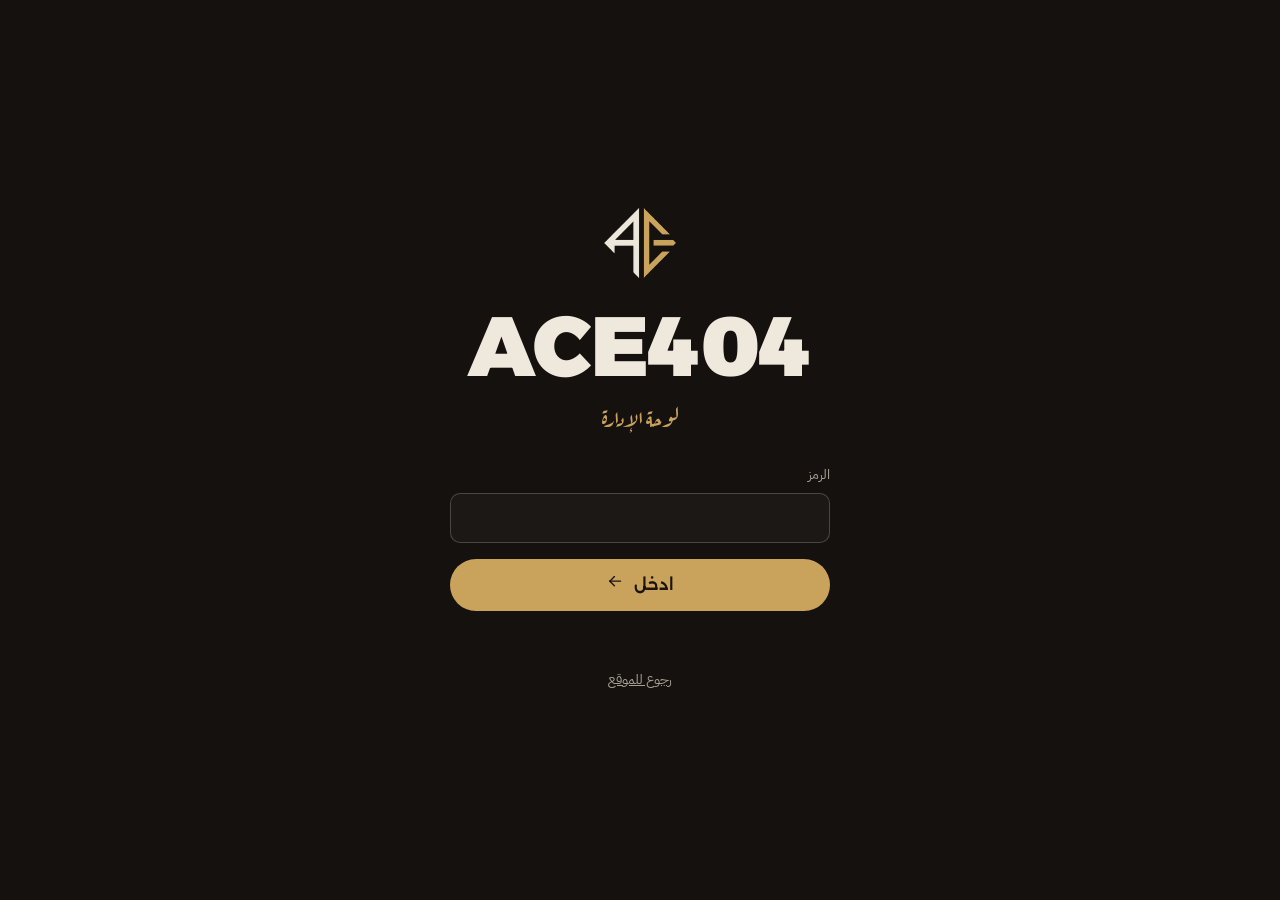
==== commit bc999478: "Rebrand demo to ACE404 with brass logo Co-Authored-By: Claude Opus 5.5 <noreply@anthropic.com>" ====
--- a/admin.html
+++ b/admin.html
@@ -3,10 +3,10 @@
 <head>
   <meta charset="utf-8">
   <meta name="viewport" content="width=device-width, initial-scale=1, viewport-fit=cover">
-  <title>إدارة صالون حسام</title>
+  <title>إدارة ACE404 Barber</title>
   <meta name="robots" content="noindex">
   <meta name="theme-color" content="#14110f">
-  <link rel="icon" href="favicon.svg" type="image/svg+xml">
+  <link rel="icon" href="assets/ace-logo.png" type="image/png">
   <link rel="preconnect" href="https://fonts.googleapis.com">
   <link rel="preconnect" href="https://fonts.gstatic.com" crossorigin>
   <link href="https://fonts.googleapis.com/css2?family=Alexandria:wght@400;600;800;900&family=Aref+Ruqaa:wght@700&family=IBM+Plex+Sans+Arabic:wght@400;500;600&display=swap" rel="stylesheet">
@@ -18,7 +18,8 @@
   <!-- تسجيل الدخول -->
   <section class="login" id="login">
     <form class="login-card" id="loginForm">
-      <p class="login-mark">حسام</p>
+      <img class="login-logo" src="assets/ace-logo.png" alt="">
+      <p class="login-mark" dir="ltr">ACE404</p>
       <p class="login-sub">لوحة الإدارة</p>
       <label class="field"><span>الرمز</span><input id="pin" type="password" inputmode="numeric" autocomplete="current-password" dir="ltr" required></label>
       <button class="btn btn-brass btn-block" type="submit"><span>ادخل</span><i data-icon="arrow-left"></i></button>
@@ -30,7 +31,7 @@
   <!-- اللوحة -->
   <div class="app" id="app" hidden>
     <header class="a-top">
-      <a class="brand" href="./" title="فتح الموقع">حسام<small>ADMIN</small></a>
+      <a class="brand" href="./" title="فتح الموقع"><img class="brand-logo" src="assets/ace-logo.png" alt=""><span dir="ltr">ACE404</span><small>ADMIN</small></a>
       <nav class="tabs" role="tablist">
         <button role="tab" data-tab="bookings" aria-selected="true"><i data-icon="calendar-event"></i><span>الحجوزات</span></button>
         <button role="tab" data-tab="services"><i data-icon="cash"></i><span>الأسعار</span></button>
--- a/css/site.css
+++ b/css/site.css
@@ -1,5 +1,5 @@
 /* ============================================================
-   صالون حسام | الواجهة
+   ACE404 Barber | الواجهة
    لغة بصرية: فحمي دافي + عاجي + نحاسي واحد. خطوط: Alexandria للعناوين،
    Aref Ruqaa للكلمة المميزة (بدل الإيطالي الذهبي)، IBM Plex Sans Arabic للنص.
    ============================================================ */
@@ -151,6 +151,11 @@
 body.is-docked .nav { transform: none; }
 .brand { font-family: var(--f-display); font-weight: 900; font-size: 22px; text-decoration: none; display: flex; align-items: baseline; gap: 8px; line-height: 1; }
 .brand small { font-family: var(--f-body); font-size: 9px; letter-spacing: .35em; color: var(--brass); font-weight: 600; }
+.brand-logo { height: 1.25em; width: auto; align-self: center; flex: none; }
+.brand > span, .foot-brand > span, .ticket-brand > span { letter-spacing: .02em; }
+.ticket-brand { display: inline-flex; align-items: center; gap: 8px; }
+.intro-logo { display: block; width: clamp(64px, 9vw, 110px); height: auto; margin: 0 auto 14px; opacity: 0; transform: translateY(10px) scale(.9); filter: blur(10px); transition: opacity 1s var(--ease-out), transform 1.2s var(--ease-out), filter 1s var(--ease-out); }
+.intro.show-mark .intro-logo { opacity: 1; transform: none; filter: drop-shadow(0 3px 14px rgba(0,0,0,.85)) drop-shadow(0 0 2px rgba(0,0,0,.9)); }
 .nav-links { display: flex; gap: 22px; margin-inline-start: auto; }
 .nav-links a { text-decoration: none; color: var(--muted); font-size: 15px; transition: color .25s; }
 .nav-links a:hover { color: var(--bone); }
@@ -189,13 +194,13 @@
 main { position: relative; z-index: 5; }
 section { position: relative; }
 .sec-title {
-  font-family: var(--f-display); font-weight: 800; font-size: clamp(38px, 6vw, 76px); line-height: 1.05; margin: 0; letter-spacing: -.01em;
-}
-.sec-title em { font-size: 1.08em; }
+  font-family: var(--f-display); font-weight: 800; font-size: clamp(38px, 6vw, 76px); line-height: 1.3; margin: 0;
+}
+.sec-title em { font-size: 1em; }
 .sec-sub { color: var(--muted); max-width: 36ch; margin: 18px 0 0; }
 
 /* كشف الكلمات */
-.reveal-words .w { display: inline-block; overflow: hidden; vertical-align: top; padding-bottom: .12em; margin-bottom: -.12em; }
+.reveal-words .w { display: inline-block; overflow: hidden; vertical-align: top; padding-block: .32em .2em; margin-block: -.32em -.2em; }
 .reveal-words .w > span { display: inline-block; transform: translateY(105%); transition: transform 1.1s var(--ease-out); transition-delay: calc(var(--i) * 70ms); }
 .reveal-words.in .w > span { transform: none; }
 .fade-up { opacity: 0; transform: translateY(28px); transition: opacity 1s var(--ease-out), transform 1s var(--ease-out); transition-delay: var(--d, 0ms); }
@@ -208,15 +213,15 @@
   min-height: 100vh; min-height: 100svh; display: grid; align-items: center;
   padding: 120px var(--gut) 60px; max-width: var(--maxw); margin-inline: auto;
 }
-.hero-copy { max-width: 620px; }
+.hero-copy { max-width: 720px; }
 .status {
   display: inline-flex; align-items: center; gap: 10px; margin: 0 0 22px; padding: 6px 14px 6px 16px; border-radius: 999px;
   border: 1px solid var(--line-2); font-size: 14px; color: var(--muted);
 }
 .status::before { content: ''; width: 8px; height: 8px; border-radius: 50%; background: #6fbf73; box-shadow: 0 0 0 4px rgba(111,191,115,.18); }
 .status.closed::before { background: var(--red); box-shadow: 0 0 0 4px rgba(178,30,32,.2); }
-.hero-title { font-family: var(--f-display); font-weight: 900; font-size: clamp(50px, 7vw, 100px); line-height: 1; margin: 0; letter-spacing: -.015em; }
-.hero-title em { font-size: 1.1em; line-height: .8; }
+.hero-title { font-family: var(--f-display); font-weight: 900; font-size: clamp(48px, 6.6vw, 94px); line-height: 1.32; margin: 0; }
+.hero-title em { font-size: 1em; }
 .hero-sub { font-size: clamp(17px, 1.6vw, 20px); color: #cfc6b8; max-width: 34ch; margin: 26px 0 34px; }
 .hero-cta { display: flex; flex-wrap: wrap; gap: 12px; }
 
@@ -255,27 +260,52 @@
 @keyframes sk { to { background-position: -200% 0; } }
 
 /* ============================================================
-   الطريقة (أفقي مثبّت)
-   ============================================================ */
-.ritual { height: 380vh; }
-.ritual-pin { position: sticky; top: 0; height: 100vh; height: 100svh; overflow: hidden; display: grid; grid-template-rows: auto 1fr; grid-template-columns: minmax(0, 1fr); padding: 110px 0 6vh; background: var(--ink-2); }
-.ritual-head { display: flex; align-items: end; justify-content: space-between; gap: 24px; padding: 0 var(--gut); max-width: var(--maxw); width: 100%; margin-inline: auto; }
-.ritual-rail { flex: 0 1 280px; height: 2px; background: var(--line); border-radius: 2px; overflow: hidden; margin-bottom: 18px; }
-.ritual-rail i { display: block; height: 100%; width: 100%; background: var(--brass); transform: scaleX(0); transform-origin: right; }
-.ritual-track { display: flex; gap: 2vw; align-items: center; padding-inline: var(--gut); will-change: transform; }
-.step {
-  flex: none; width: min(78vw, 560px); height: min(56vh, 460px); position: relative; overflow: hidden;
-  border: 1px solid var(--line); border-radius: var(--r); padding: clamp(24px, 3vw, 40px);
-  display: flex; flex-direction: column; justify-content: flex-end; background: var(--ink);
-}
-.step:nth-child(even) { transform: translateY(5vh); }
-.step-bg {
-  position: absolute; top: -.18em; inset-inline-start: -.05em; font-family: var(--f-display); font-weight: 900;
-  font-size: clamp(130px, 17vw, 240px); line-height: 1; color: #2a241b;
-  pointer-events: none; white-space: nowrap;
-}
-.step h3 { font-family: var(--f-display); font-weight: 800; font-size: clamp(26px, 3vw, 38px); margin: 0 0 12px; line-height: 1.15; }
-.step p { margin: 0; color: #cfc6b8; max-width: 40ch; }
+   شو رقمك؟ (أرقام مشط الماكينة)
+   ============================================================ */
+.guard { max-width: var(--maxw); margin: 0 auto; padding: 14vh var(--gut) 12vh; display: grid; gap: clamp(28px, 4vw, 48px); }
+.guard-head { display: grid; grid-template-columns: auto 1fr; gap: 12px 6vw; align-items: end; }
+.guard-head .sec-sub { margin: 0 0 10px; }
+.guard-stage { display: grid; grid-template-columns: 1.5fr 1fr; gap: clamp(20px, 3vw, 44px); align-items: stretch; }
+.fade-view { margin: 0; border-radius: var(--r); background: var(--bone); color: var(--ink); overflow: hidden; display: grid; grid-template-rows: 1fr auto; min-height: 300px; }
+.fade-view canvas { width: 100%; height: 100%; display: block; min-height: 250px; }
+.fade-view figcaption { display: flex; justify-content: space-between; padding: 10px 18px 12px; font-size: 13px; color: #6b6358; background: #3b2e26; color: #e9dccb; }
+.guard-read { display: grid; align-content: center; gap: 8px; }
+.g-num { margin: 0; font-family: var(--f-display); font-weight: 900; font-size: clamp(110px, 14vw, 190px); line-height: .85; color: var(--bone); font-variant-numeric: tabular-nums; }
+.g-num span { display: inline-block; }
+.g-num span.swap { animation: numSwap .45s var(--ease-out); }
+@keyframes numSwap { from { transform: translateY(18%); opacity: 0; filter: blur(6px); } }
+.g-mm { margin: 0; color: var(--brass); font-family: var(--f-display); font-weight: 600; font-size: 20px; }
+.g-mm b { font-size: 28px; font-weight: 800; }
+.g-name { margin: 6px 0 0; font-family: var(--f-display); font-weight: 800; font-size: clamp(22px, 2.2vw, 28px); }
+.g-desc { margin: 0 0 10px; color: #cfc6b8; max-width: 38ch; min-height: 3.4em; }
+.guard-read .btn { justify-self: start; }
+
+/* المشط نفسه: جسم عاجي وأسنان، وكل سن هو زر */
+.comb {
+  position: relative; display: grid; grid-template-columns: repeat(var(--n, 9), 1fr); align-items: end;
+  padding: 0 10px; height: 104px; touch-action: pan-y; user-select: none; -webkit-user-select: none; cursor: grab;
+}
+.comb::before { /* الظهر */
+  content: ''; position: absolute; inset: 0 0 auto; height: 34px; border-radius: 14px 14px 6px 6px;
+  background: linear-gradient(180deg, #f3ede2, #d9d0c1); box-shadow: inset 0 -2px 0 rgba(0,0,0,.12), 0 10px 24px -12px rgba(0,0,0,.6);
+}
+.comb::after { /* الأسنان */
+  content: ''; position: absolute; inset: 32px 10px 34px; border-radius: 0 0 3px 3px;
+  background: repeating-linear-gradient(90deg, #e3dacb 0 5px, transparent 5px 11px);
+  -webkit-mask: linear-gradient(180deg, #000 70%, transparent); mask: linear-gradient(180deg, #000 70%, transparent);
+}
+.tooth {
+  position: relative; z-index: 2; height: 100%; display: grid; align-content: space-between; justify-items: center;
+  background: none; border: 0; padding: 0 0 2px; cursor: pointer; color: var(--muted); font-variant-numeric: tabular-nums;
+}
+.tooth b { margin-top: 5px; font-family: var(--f-display); font-weight: 800; font-size: 16px; color: #5b5146; transition: color .3s; line-height: 24px; }
+.tooth small { font-size: 12px; line-height: 1.2; transition: color .3s; }
+.tooth[aria-checked="true"] b { color: var(--ink); }
+.tooth[aria-checked="true"] small { color: var(--brass-hi); }
+.comb-knob {
+  position: absolute; z-index: 1; top: -6px; height: 46px; width: 46px; border-radius: 50%; background: var(--brass);
+  box-shadow: 0 6px 18px rgba(0,0,0,.45); transform: translateX(50%); transition: right .5s var(--ease-out); pointer-events: none;
+}
 
 /* ============================================================
    المعرض
@@ -301,17 +331,35 @@
    الحجز
    ============================================================ */
 .book { padding: 14vh var(--gut) 16vh; max-width: var(--maxw); margin: 0 auto; }
-.echo { display: grid; justify-items: start; margin-bottom: 60px; font-family: var(--f-display); font-weight: 900; font-size: clamp(46px, 9vw, 128px); line-height: .82; user-select: none; }
-.echo span { display: block; position: relative; transform: translateY(calc(var(--k, 0) * var(--spread, 0) * 1px)); }
-.echo span:nth-child(1) { color: var(--bone); position: relative; z-index: 4; }
-.echo span:nth-child(2) { --k: 1; color: #5b544b; z-index: 3; }
-.echo span:nth-child(3) { --k: 2; color: #37312a; z-index: 2; }
-.echo span:nth-child(4) { --k: 3; color: #241f1b; z-index: 1; }
+.book-head { display: grid; grid-template-columns: 1fr auto; gap: 28px 6vw; align-items: end; margin-bottom: 48px; }
+.board {
+  display: grid; gap: 10px; justify-items: start; padding: 20px 22px 22px; border-radius: var(--r);
+  background: #0f0d0c; border: 1px solid var(--line-2); box-shadow: inset 0 1px 0 rgba(255,255,255,.04), 0 24px 50px -24px rgba(0,0,0,.8);
+}
+.board-label { margin: 0; font-size: 14px; color: var(--muted); }
+.board-label span { color: var(--bone); }
+.board-row { display: flex; align-items: center; gap: 12px; }
+.flaps { display: flex; gap: 5px; perspective: 400px; }
+.flap {
+  position: relative; width: 50px; height: 70px; border-radius: 7px; display: grid; place-items: center; overflow: hidden;
+  background: linear-gradient(180deg, #2b2621 0 49.4%, #1d1916 50.6% 100%);
+  font-family: var(--f-display); font-weight: 800; font-size: 44px; color: #f3ede2; font-variant-numeric: tabular-nums; line-height: 1;
+  box-shadow: inset 0 -1px 0 rgba(255,255,255,.05), 0 2px 0 #070605;
+}
+.flap::after { content: ''; position: absolute; inset: 50% 0 auto; height: 1px; background: #070605; }
+.flap.sep { width: 20px; background: none; box-shadow: none; color: var(--brass); }
+.flap.sep::after { display: none; }
+.flap.tick { animation: flip .09s linear; }
+@keyframes flip { 0% { transform: rotateX(0); } 50% { transform: rotateX(-70deg); filter: brightness(.6); } 100% { transform: rotateX(0); } }
+.board-ap { font-family: var(--f-display); font-weight: 800; font-size: 26px; color: var(--brass); }
+.board-day { margin: 0; font-family: var(--f-display); font-weight: 600; font-size: 18px; }
 
 .book-grid { display: grid; grid-template-columns: 1fr minmax(300px, 380px); gap: clamp(24px, 4vw, 64px); align-items: start; }
 .book-flow { display: grid; gap: 14px; min-width: 0; }
 .bstep { border: 1px solid var(--line); border-radius: var(--r); padding: 22px clamp(16px, 2.4vw, 28px) 26px; margin: 0; min-width: 0; transition: opacity .4s, border-color .4s; }
-.bstep[disabled] { opacity: .38; }
+.bstep[disabled] { opacity: .5; padding-bottom: 18px; }
+.bstep[disabled] > :not(legend) { display: none; }
+.bstep[disabled]::after { content: attr(data-hint); display: block; color: var(--muted); font-size: 14px; }
 .bstep:not([disabled]):focus-within { border-color: var(--line-2); }
 .bstep legend { font-family: var(--f-display); font-weight: 600; font-size: 19px; padding: 0 10px; margin-inline-start: -10px; display: flex; align-items: center; gap: 12px; }
 .bstep legend b { display: inline-grid; place-items: center; width: 30px; height: 30px; border-radius: 50%; background: var(--ink-3); color: var(--brass); font-size: 15px; }
@@ -451,15 +499,24 @@
 /* ============================================================
    الفوتر
    ============================================================ */
-.foot { position: relative; z-index: 5; padding: 0 var(--gut) 28px; overflow: hidden; }
-.foot-mark {
-  margin: 0; font-family: var(--f-display); font-weight: 900; text-align: center; line-height: .8; letter-spacing: -.02em;
-  font-size: clamp(120px, 34vw, 480px); color: #221d19;
-}
-.foot-row { display: flex; flex-wrap: wrap; justify-content: space-between; gap: 12px; color: var(--muted); font-size: 14px; max-width: var(--maxw); margin: 10px auto 0; padding-top: 18px; border-top: 1px solid var(--line); }
+.foot { position: relative; z-index: 5; padding: 0 var(--gut) 28px; }
+.foot-stripe { /* نفس خطوط العمود، شريط رفيع بيمشي */
+  height: 6px; margin-inline: calc(-1 * var(--gut));
+  background: repeating-linear-gradient(-45deg, var(--red) 0 14px, #efe9df 14px 28px, #1a3a8c 28px 42px, #efe9df 42px 56px) 0 0 / 79.2px 100%;
+  animation: stripe 2.4s linear infinite;
+}
+@keyframes stripe { to { background-position: 79.2px 0; } }
+.foot-grid { max-width: var(--maxw); margin: 0 auto; padding: clamp(48px, 8vw, 96px) 0 clamp(40px, 6vw, 72px); display: flex; flex-wrap: wrap; align-items: end; justify-content: space-between; gap: 32px; }
+.foot-q { margin: 0 0 22px; font-family: var(--f-display); font-weight: 800; font-size: clamp(32px, 4.6vw, 60px); line-height: 1.3; }
+.foot-meta { display: grid; gap: 6px; justify-items: end; text-align: end; color: var(--muted); }
+.foot-brand { margin: 0; font-family: var(--f-display); font-weight: 900; font-size: 30px; color: var(--bone); display: flex; align-items: baseline; gap: 8px; line-height: 1.2; }
+.foot-brand small { font-family: var(--f-body); font-size: 10px; letter-spacing: .35em; color: var(--brass); font-weight: 600; }
+.foot-meta p { margin: 0; }
+.foot-row { display: flex; flex-wrap: wrap; justify-content: space-between; gap: 12px; color: var(--muted); font-size: 14px; max-width: var(--maxw); margin: 0 auto; padding-top: 18px; border-top: 1px solid var(--line); }
 .foot-admin { display: inline-flex; gap: 6px; align-items: center; text-decoration: none; }
 .foot-admin:hover { color: var(--bone); }
 
+.mbar { display: none; }
 .demo-bar {
   position: fixed; z-index: 50; bottom: 12px; inset-inline: 12px; margin: 0 auto; max-width: 560px; text-align: center;
   padding: 10px 44px 10px 16px; border-radius: 12px; font-size: 13px; background: #2b2217; border: 1px solid rgba(201,162,92,.35); color: #e9d6b0;
@@ -470,6 +527,37 @@
    الموبايل والتابلت
    ============================================================ */
 @media (max-width: 960px) {
+  .hero-copy { max-width: 52%; margin-inline-start: 0; }
+  .guard-head { grid-template-columns: 1fr; }
+  /* الرقم فوق، الشعر بالنص، المشط تحته مباشرة: كل اشي بيبين وإنت بتسحب */
+  .guard { gap: 18px; }
+  .guard-head { margin-bottom: 10px; }
+  .guard-stage { display: contents; }
+  .guard-read { order: 1; grid-template-columns: auto 1fr; column-gap: 20px; row-gap: 2px; align-items: end; }
+  .guard-read .g-num { grid-row: span 2; font-size: 96px; }
+  .guard-read .g-mm { align-self: end; }
+  .guard-read .g-name { margin: 0; align-self: start; }
+  .guard-read .g-desc, .guard-read .btn { grid-column: 1 / -1; }
+  .guard-read .g-desc { min-height: 0; margin: 6px 0 4px; }
+  .fade-view { order: 2; }
+  .comb { order: 3; }
+  .guard-read .btn { order: 4; }
+  .book-head { grid-template-columns: 1fr; }
+  .ticket { display: none; }
+  .mbar {
+    display: flex; align-items: center; gap: 12px; position: fixed; z-index: 45; inset-inline: 0; bottom: 0;
+    padding: 12px var(--gut) calc(12px + env(safe-area-inset-bottom, 0px));
+    background: rgba(239, 232, 220, .97); color: var(--ink); box-shadow: 0 -14px 40px rgba(0,0,0,.45);
+    transform: translateY(110%); transition: transform .5s var(--ease-out);
+  }
+  body.mbar-on .mbar { transform: none; }
+  body.mbar-on .demo-bar { display: none !important; }
+  .mbar-info { display: grid; min-width: 0; flex: 1; line-height: 1.35; }
+  .mbar-info b { font-weight: 600; white-space: nowrap; overflow: hidden; text-overflow: ellipsis; }
+  .mbar-info span { font-size: 13px; color: #6b6358; white-space: nowrap; overflow: hidden; text-overflow: ellipsis; }
+  .mbar-price { font-family: var(--f-display); font-weight: 900; font-size: 22px; direction: ltr; }
+  .mbar .btn-brass { background: var(--ink); color: var(--bone); --h: 46px; padding: 0 22px; }
+  .book { padding-bottom: 10vh; }
   .menu { grid-template-columns: 1fr; gap: 36px; }
   .menu-head { position: static; }
   .book-grid { grid-template-columns: 1fr; }
@@ -479,6 +567,16 @@
 }
 @media (max-width: 720px) {
   body { font-size: 16px; }
+  .foot-meta { justify-items: start; text-align: start; }
+  .hero-copy { max-width: none; }
+  .guard-read .g-num { font-size: 84px; }
+  .fade-view, .fade-view canvas { min-height: 210px; }
+  .tooth small { font-size: 11px; }
+  .tooth b { font-size: 14px; }
+  .comb { padding: 0 4px; }
+  .comb::after { inset-inline: 4px; }
+  .flap { width: 42px; height: 60px; font-size: 36px; }
+  .board { justify-self: stretch; }
   .nav { gap: 12px; padding-inline-start: 16px; top: max(10px, env(safe-area-inset-top)); }
   .nav-links { display: none; }
   .nav .btn { margin-inline-start: auto; }
@@ -490,9 +588,6 @@
   }
   .hero-cta .btn { flex: 1 1 auto; }
   .fields { grid-template-columns: 1fr; }
-  .ritual { height: 420vh; }
-  .step { width: 84vw; height: 58svh; }
-  .step:nth-child(even) { transform: none; }
   .svc-grid { grid-template-columns: 1fr 1fr; }
   .chip { padding: 12px; }
   .slots { grid-template-columns: repeat(auto-fill, minmax(78px, 1fr)); }
@@ -502,14 +597,13 @@
   .intro-tag { letter-spacing: .35em; }
 }
 @media (max-width: 380px) {
+  .hero-title { font-size: 40px; }
+  .hero-sub { margin: 18px 0 24px; }
   .svc-grid { grid-template-columns: 1fr; }
 }
 
 @media (prefers-reduced-motion: reduce) {
   *, *::before, *::after { animation-duration: .01ms !important; animation-iteration-count: 1 !important; transition-duration: .01ms !important; transition-delay: 0ms !important; }
   .grain { animation: none; }
-  .ritual { height: auto; }
-  .ritual-pin { position: relative; height: auto; }
-  .ritual-track { flex-direction: column; transform: none !important; }
-  .step { width: 100%; height: auto; min-height: 260px; }
-}
+  .foot-stripe { animation: none; }
+}
--- a/css/admin.css
+++ b/css/admin.css
@@ -4,6 +4,7 @@
 
 .login { min-height: 100vh; min-height: 100svh; display: grid; place-items: center; padding: var(--gut); }
 .login-card { width: min(380px, 100%); display: grid; gap: 16px; text-align: center; }
+.login-logo { display: block; width: 72px; height: auto; margin: 0 auto 10px; }
 .login-mark { margin: 0; font-family: var(--f-display); font-weight: 900; font-size: 84px; line-height: 1; }
 .login-sub { margin: -6px 0 12px; font-family: var(--f-accent); color: var(--brass); font-size: 22px; }
 .login-card .field { text-align: start; }
